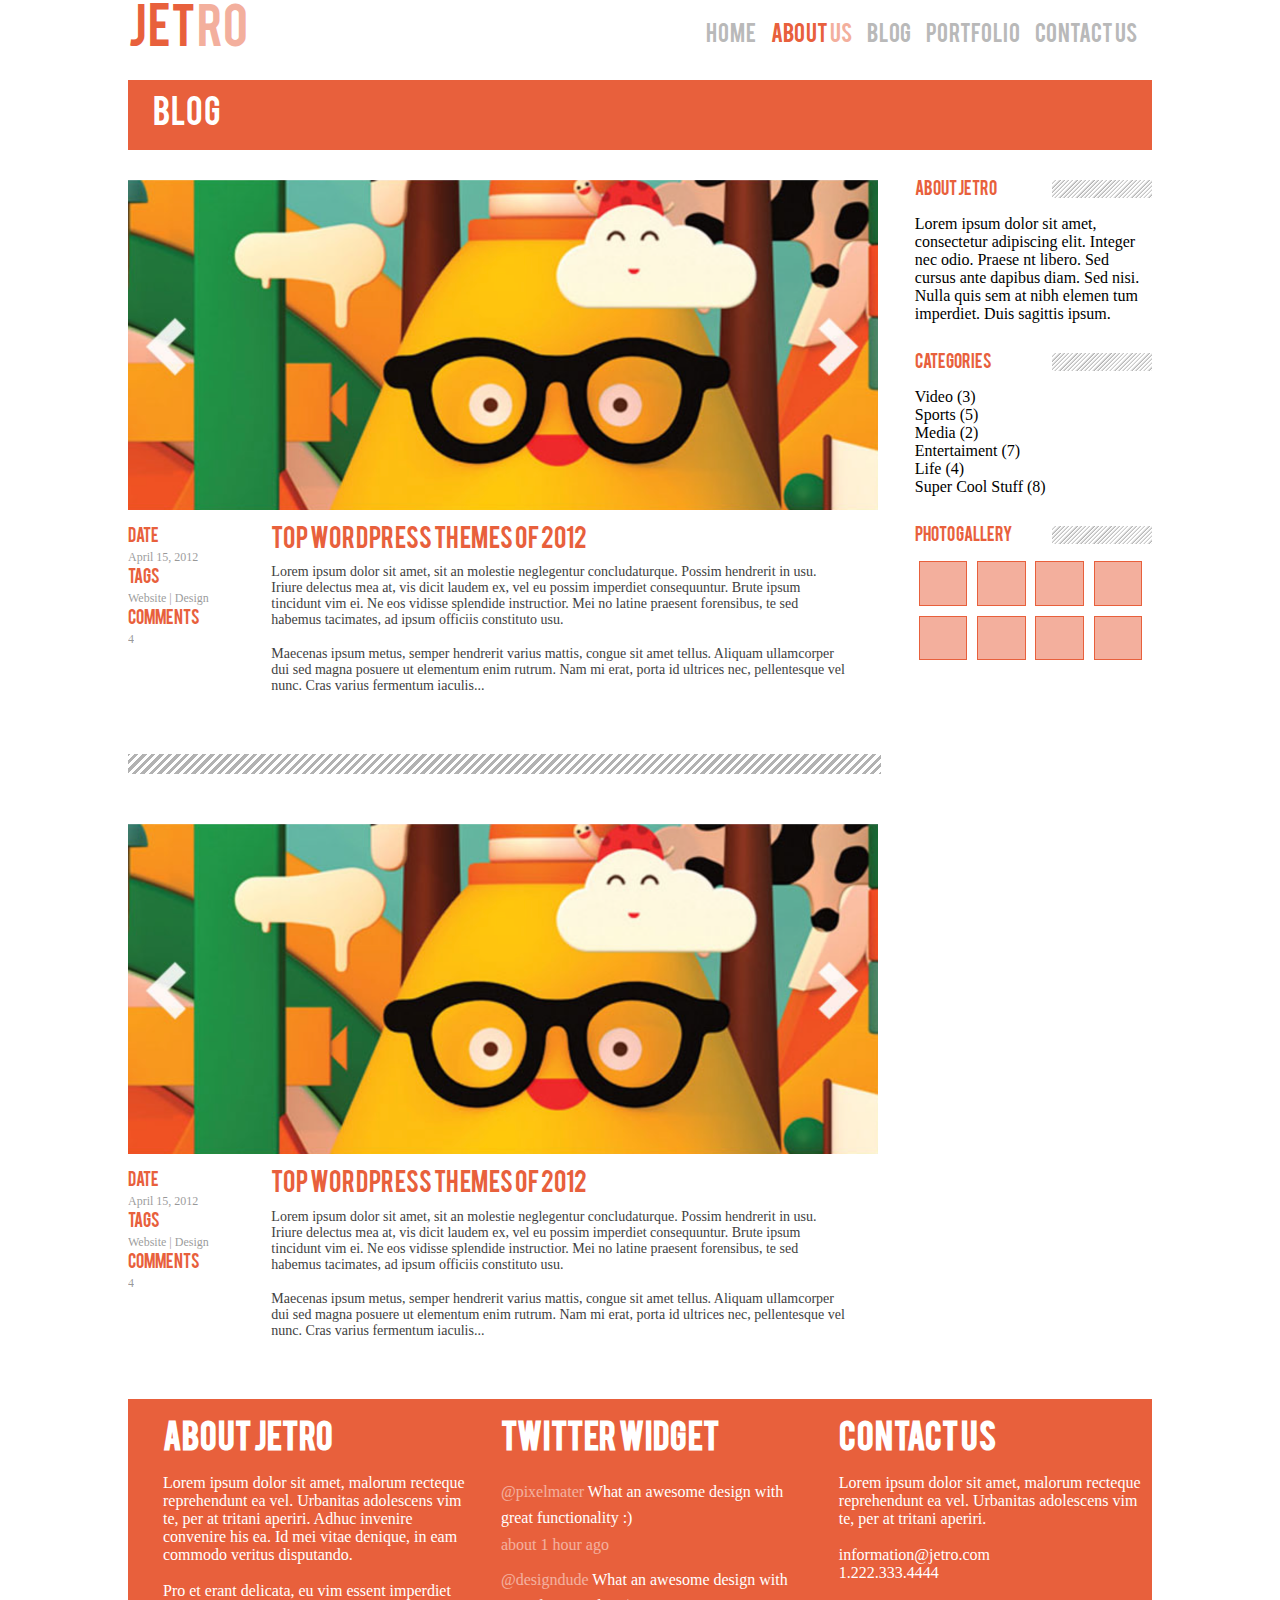
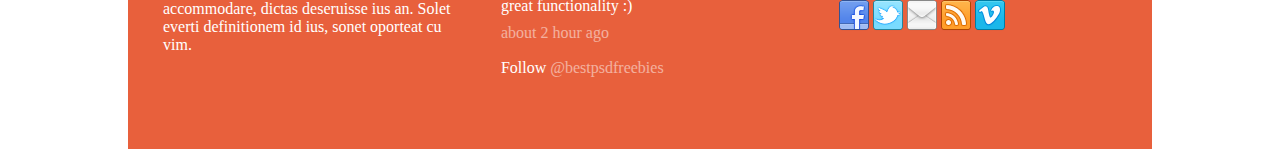
==== project/blog.html @ 08c4bfd9 "homework" ====
<!DOCTYPE html>
<html lang="en">
<head>
 <meta charset="UTF-8">
	<title>Blog</title>
	<link rel="stylesheet" type="text/css" href="css/blog.css">
</head>
<body>
		<div class="main">
		<header class="top">
			<div class="logo">
			JET<span class="ro">RO</span>
			</div>
			
			<nav>
				<ul class="nav">
					<li><a href="#"> Home</a></li>
					<li><a href="index.html"><span>About </span> <span class="ro">Us</span></a></li>
					<li><a href="blog.html">Blog</a></li>
					<li><a href="#">Portfolio</a></li>
					<li><a href="#">Contact Us</a></li>
				</ul>
			</nav>
			</header>
			<div class="title">
				BLOG
			</div>
				
					
					<div class="content">

					<div><img src="img/blogmain.png" width="750" height="330" alt="postimg"></div>
					<div class="date">
					<p class="pmain">DATE</p>
					<p class="pplus" >April 15, 2012</p>
					<p class="pmain">TAGS</p>
					<p class="pplus">Website | Design</p>
					<p class="pmain">COMMENTS</p>
					<p class="pplus">4</p>
					</div>
					<div class="post"><div class="posttitle">Top  WordPress  Themes  of  2012</div>	
					<p class="posttext">Lorem ipsum dolor sit amet, sit an molestie neglegentur concludaturque. Possim hendrerit in usu. Iriure delectus mea at, vis dicit laudem ex, vel eu possim imperdiet consequuntur. Brute ipsum tincidunt vim ei. Ne eos vidisse splendide instructior. Mei no latine praesent forensibus, te sed habemus tacimates, ad ipsum officiis constituto usu.</p>
					<br />
					<p class="posttext">Maecenas ipsum metus, semper hendrerit varius mattis, congue sit amet tellus. Aliquam ullamcorper dui sed magna posuere ut elementum enim rutrum. Nam mi erat, porta id ultrices nec, pellentesque vel nunc. Cras varius fermentum iaculis...</p>
					</div>
					<div class="border"></div>
					<div><img src="img/blogmain.png" width="750" height="330" alt="postimg"></div>
					<div class="date">
					<p class="pmain">DATE</p>
					<p class="pplus" >April 15, 2012</p>
					<p class="pmain">TAGS</p>
					<p class="pplus">Website | Design</p>
					<p class="pmain">COMMENTS</p>
					<p class="pplus">4</p>
					</div>
					<div class="post"><div class="posttitle">Top  WordPress  Themes  of  2012</div>	
					<p class="posttext">Lorem ipsum dolor sit amet, sit an molestie neglegentur concludaturque. Possim hendrerit in usu. Iriure delectus mea at, vis dicit laudem ex, vel eu possim imperdiet consequuntur. Brute ipsum tincidunt vim ei. Ne eos vidisse splendide instructior. Mei no latine praesent forensibus, te sed habemus tacimates, ad ipsum officiis constituto usu.</p>
					<br />
					<p class="posttext">Maecenas ipsum metus, semper hendrerit varius mattis, congue sit amet tellus. Aliquam ullamcorper dui sed magna posuere ut elementum enim rutrum. Nam mi erat, porta id ultrices nec, pellentesque vel nunc. Cras varius fermentum iaculis...</p>
					</div>
			</div>

			<aside class="menu">
				<div class="mtitle">ABOUT JETRO</div>
				<div class="mcontent">Lorem ipsum dolor sit amet, consectetur adipiscing elit. Integer nec odio. Praese nt libero. Sed cursus ante dapibus diam. Sed nisi. Nulla quis sem at nibh elemen tum imperdiet. Duis sagittis ipsum.
				</div>
				<div class="mtitle">CATEGORIES</div>
				<div class="mcontent">
					<div class="menu1">	
					<ul>
					<li>Video (3)</li>
					<li>Sports (5)</li>
					<li>Media (2)</li>
					<li>Entertaiment (7)</li>
					<li>Life (4)</li>
					<li>Super Cool Stuff (8)</li>
					</ul>
					</div>
				</div>
			<div class="mtitle">PHOTO   GALLERY
				</div>
				<div class="mcontent">
					<div class="gallery"></div>
					<div class="gallery"></div>
					<div class="gallery"></div>
					<div class="gallery"></div>
					<div class="gallery"></div>
					<div class="gallery"></div>
					<div class="gallery"></div>
					<div class="gallery"></div>
				</div>
			</aside>

			<footer>
			<div class="fname1"><h1>About Jetro</h1>
			<br />
			<p>Lorem ipsum dolor sit amet, malorum recteque reprehendunt ea vel. Urbanitas adolescens vim te, per at tritani aperiri. Adhuc invenire convenire his ea. Id mei vitae denique, in eam commodo veritus disputando. </p>
			<br />

			<p>Pro et erant delicata, eu vim essent imperdiet accommodare, dictas deseruisse ius an. Solet everti definitionem id ius, sonet oporteat cu vim.</p>
			</div>
			<div class="fname2"><h1>Twitter Widget</h1>
			<br />
			<span class="sfoot">@pixelmater</span> What an awesome design with great functionality :)
			<br />
			<span class="sfoot">about 1 hour ago</span>
			<br />
			<span class="sfoot">@designdude</span> What an awesome design with great functionality :)
			<br />
			<span class="sfoot">about 2 hour ago</span>
			<br />
			Follow <span class="sfoot">@bestpsdfreebies</span>
			</div>
			<div class="fname3"><h1>Contact Us</h1>
			<br />
			<p>Lorem ipsum dolor sit amet, malorum recteque reprehendunt ea vel. Urbanitas adolescens vim te, per at tritani aperiri. </p>
					<br />
				<p>information@jetro.com</p>
				<p>1.222.333.4444</p>
				<br />
				<div class="social">
				<a href="#"><img src="img/facebook.png" alt="facebook me"></a>
				<a href="#"><img src="img/twitter.png" alt="twitt me"></a>
				<a href="#"><img src="img/mail.png" alt="send me"></a>
				<a href="#"><img src="img/rss.png" alt="add to rss"></a>
				<a href="#"><img src="img/vimeo.png" alt="vim me"></a>
				</div>
			</div>
		</footer>
		</div>
				
		
	</body>
</html>
---- project/css/blog.css ----
* {
	margin: 0;
	padding: 0;
	box-sizing: border-box;
}


@font-face {
	font-family: 'bebasregular';
	src: url('../fonts/BEBAS___-webfont.eot');
	src: url('../fonts/BEBAS___-webfont.eot?#iefix') format('embedded-opentype'),
		 url('../fonts/BEBAS___-webfont.woff') format('woff'),
		 url('../fonts/BEBAS___-webfont.ttf') format('truetype')
		 url('../fonts/BEBAS___-webfont.svg#bebasregular') format('svg');
	font-weight: normal;
	font-style: normal;
}

.logo {
	font-family: 'bebasregular', Arial, sans-serif;
	color: #e8603c;
	margin-top: 8px;
	font-size: 36pt;
	float: left;
}

.ro
{
	color: #f3af9d;
}

.main {
	margin: auto;
	width: 1024px;
}
.top {
	height: 80px;
}

.nav {
	list-style: none;
	float: right;
	margin-top: 25px;
}

.nav li {
	color: #b9b9b9;
	font-family: 'bebasregular', Arial, sans-serif;
	font-size: 16pt;
	margin-right: 15px;
	float: left;
}
a:link{
	color: #b9b9b9;
	text-decoration: none;

}
li span:first-child
{
	color: #e8603c;
}
a:visited{
	color: #b9b9b9;
}


.title 

{
	font-family: 'bebasregular', Arial, sans-serif;
	height: 70px;
	color: #ffffff;
	line-height: 70px;
	background-color: #e8603c;
	font-size: 24pt;
	padding-left: 25px;
	margin-bottom: 30px;
}

.content
{
	float: left;
	width: 70%;
	margin-right:70px;
}

.date
{
	width: 20%;
	float: left;
	margin-top: 15px;
}
.pmain
{
	font-family: 'bebasregular';
	color: #e8603c;
	font-size:16px;
	margin-bottom: 5px;
}
.pplus
{
	margin-bottom: 5px;
	line-height: 15px;
	font-family: 'Helvetica Neue';
	font-size: 12px;
	opacity: 0.4;
}
.post
{
	margin-top: 15px;
margin-left: 20%;
margin-bottom: 60px;
}
.posttitle
{
	font-family: 'bebasregular';
	color: #e8603c;
	margin-bottom: 2%;
	font-size: 24px;
}
.posttext
{
	font-family: 'Helvetica Neue';
	font-size: 14px;
	color: #414141;
}
.border
{
	margin-bottom: 50px;
width: 105%;
height: 20px;
clear: both;
background-image: repeating-linear-gradient(-45deg, rgba(0, 0, 0, .3) 5px, rgba(0, 0, 0, .3) 8px, transparent 7px, transparent 11px)
}

.menu
{
	padding-left: 5%;
}
.mtitle
{
	color: #e8603c;
	font-family: 'bebasregular', Arial, sans-serif;
	padding-bottom: 15px;
	line-height: 20px;

}

.mcontent
{
	margin-bottom: 30px;
	list-style: none;
}

.menu1 li {
 list-style-type: none;
}

.gallery
{
	float: right;
	width: 5%;
	height: 3.5vw;
	margin-right: 1%;
	margin-bottom: 1%;
	background-color: #f3af9d;
	border: 1px solid #e8603c;

}

.mtitle:after{
	float: right;
	content:" ";
	display: inline-block;
	width: 100px;
	height: 18px;
	background-image: repeating-linear-gradient(-45deg, rgba(0,0,0,.3) 8px, rgba(0,0,0,.3) 6px,transparent 10px,transparent 11px);

}

footer 
{
	width: 100%;
	height: 350px;
	clear: both;
	background-color:#e8603c;
	color:white;

}

footer h1
{
	font-family: 'bebasregular';
}


.fname1
{	
	font-family: 'Helvetica Neue';
	width: 33%;
	float: left;
	padding-left: 35px;
	margin-top: 25px;
}

.fname2
{
	font-family: 'Helvetica Neue';
	width: 33%;
	float: left;
	padding-left: 35px;
	margin-top: 25px;
}

.fname3
{
	font-family: 'Helvetica Neue';
	width: 33%;
	float: left;
	padding-left: 35px;
	margin-top: 25px;
}
.sfoot
{
	line-height: 35px;
	font-family: 'Helvetica Neue';
	font-size: 16px;
	opacity: 0.5;
}
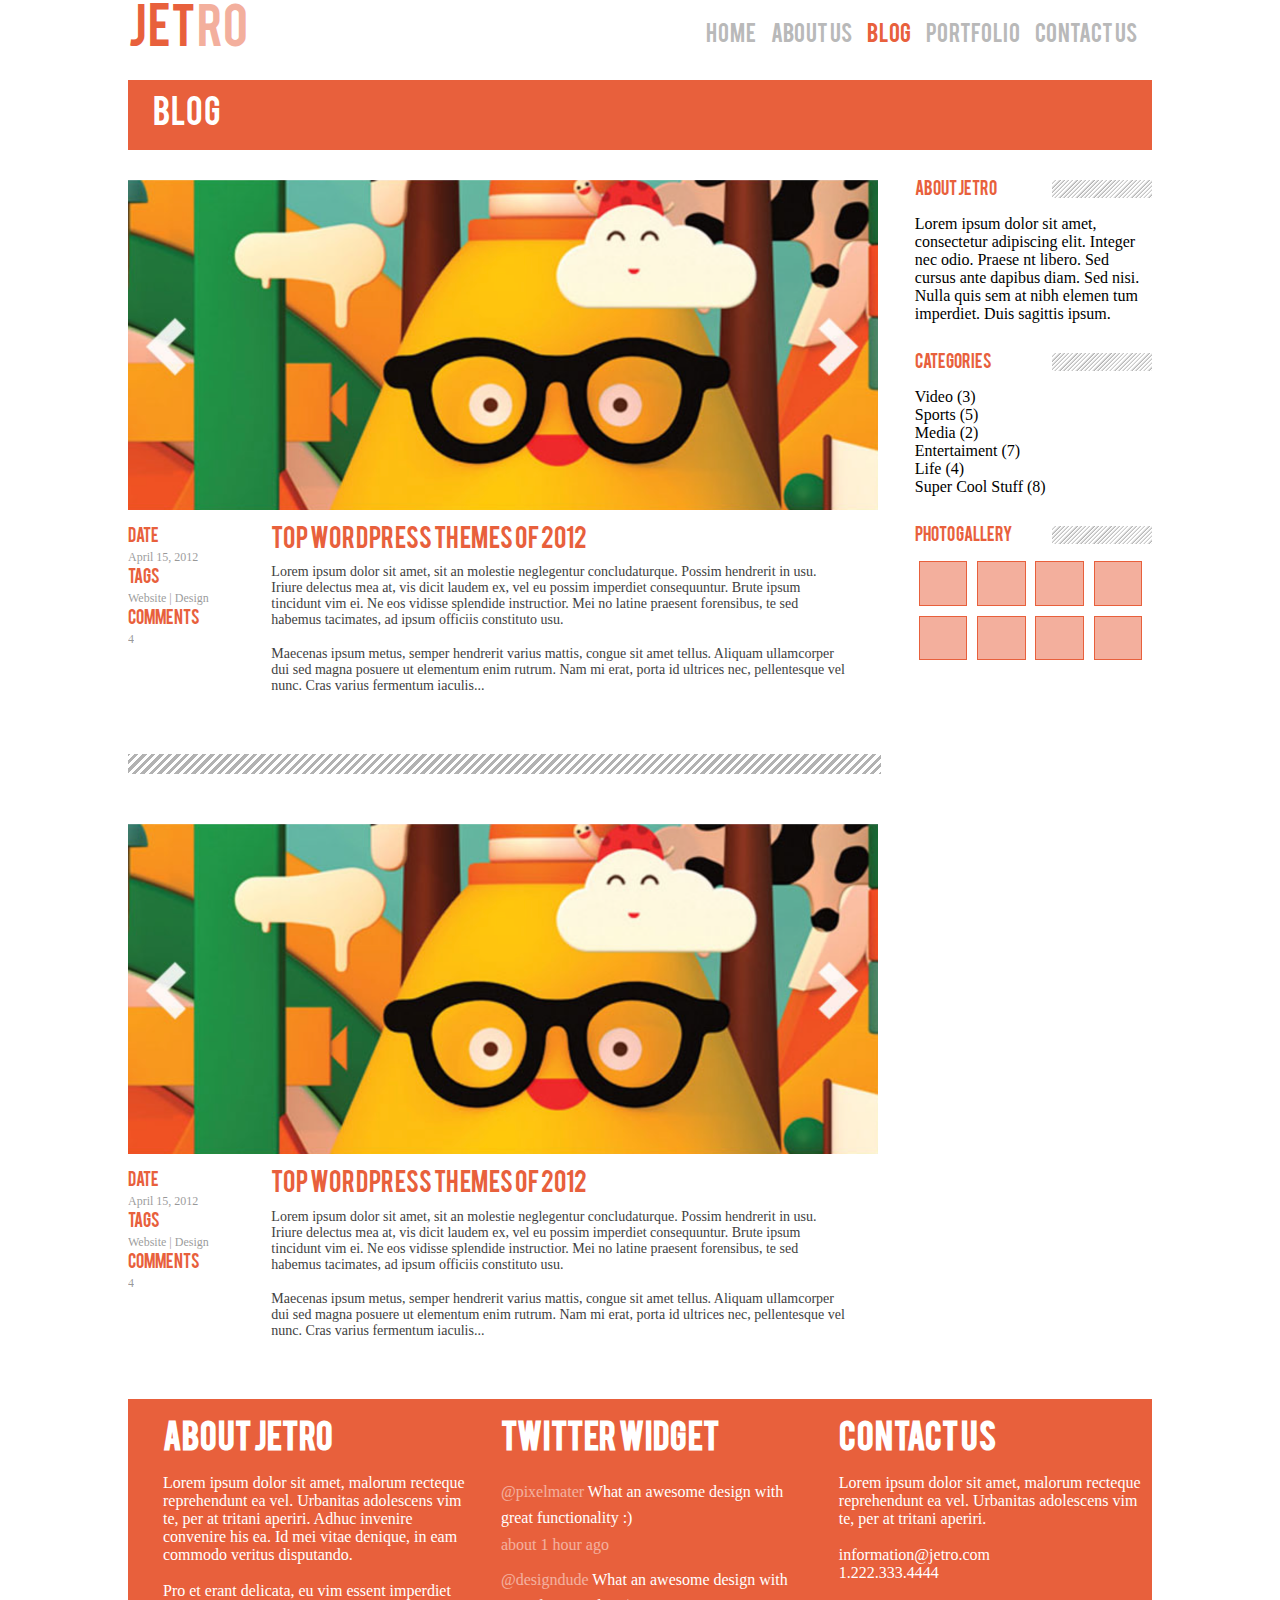
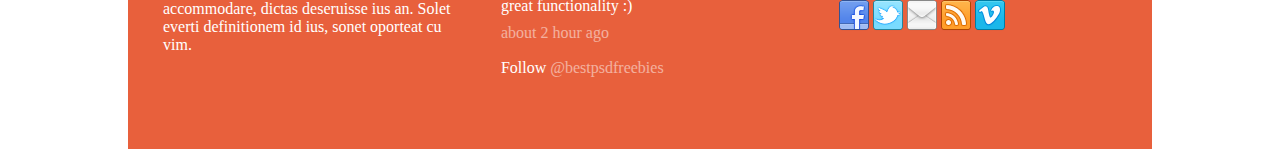
==== commit 846cee91: "blog update" ====
--- a/project/blog.html
+++ b/project/blog.html
@@ -14,9 +14,9 @@
 			
 			<nav>
 				<ul class="nav">
-					<li><a href="#"> Home</a></li>
-					<li><a href="index.html"><span>About </span> <span class="ro">Us</span></a></li>
-					<li><a href="blog.html">Blog</a></li>
+					<li><a href="#">Home</a></li>
+					<li><a href="index.html">About Us</a></li>
+					<li><a href="blog.html"><span>Blog</span></a></li>
 					<li><a href="#">Portfolio</a></li>
 					<li><a href="#">Contact Us</a></li>
 				</ul>
--- a/project/css/blog.css
+++ b/project/css/blog.css
@@ -7,14 +7,14 @@
 
 @font-face {
 	font-family: 'bebasregular';
-	src: url('../fonts/BEBAS___-webfont.eot');
-	src: url('../fonts/BEBAS___-webfont.eot?#iefix') format('embedded-opentype'),
-		 url('../fonts/BEBAS___-webfont.woff') format('woff'),
-		 url('../fonts/BEBAS___-webfont.ttf') format('truetype')
-		 url('../fonts/BEBAS___-webfont.svg#bebasregular') format('svg');
+	src: url("../fonts/BEBAS___-webfont.eot");
+	src: url("../fonts/BEBAS___-webfont.eot?#iefix")format("embedded-opentype"),
+	url("../fonts/BEBAS___-webfont.woff") format("woff"),
+	url("../fonts/BEBAS___-webfont.ttf") format("truetype");
+	font-style: normal;
 	font-weight: normal;
-	font-style: normal;
-}
+}
+
 
 .logo {
 	font-family: 'bebasregular', Arial, sans-serif;
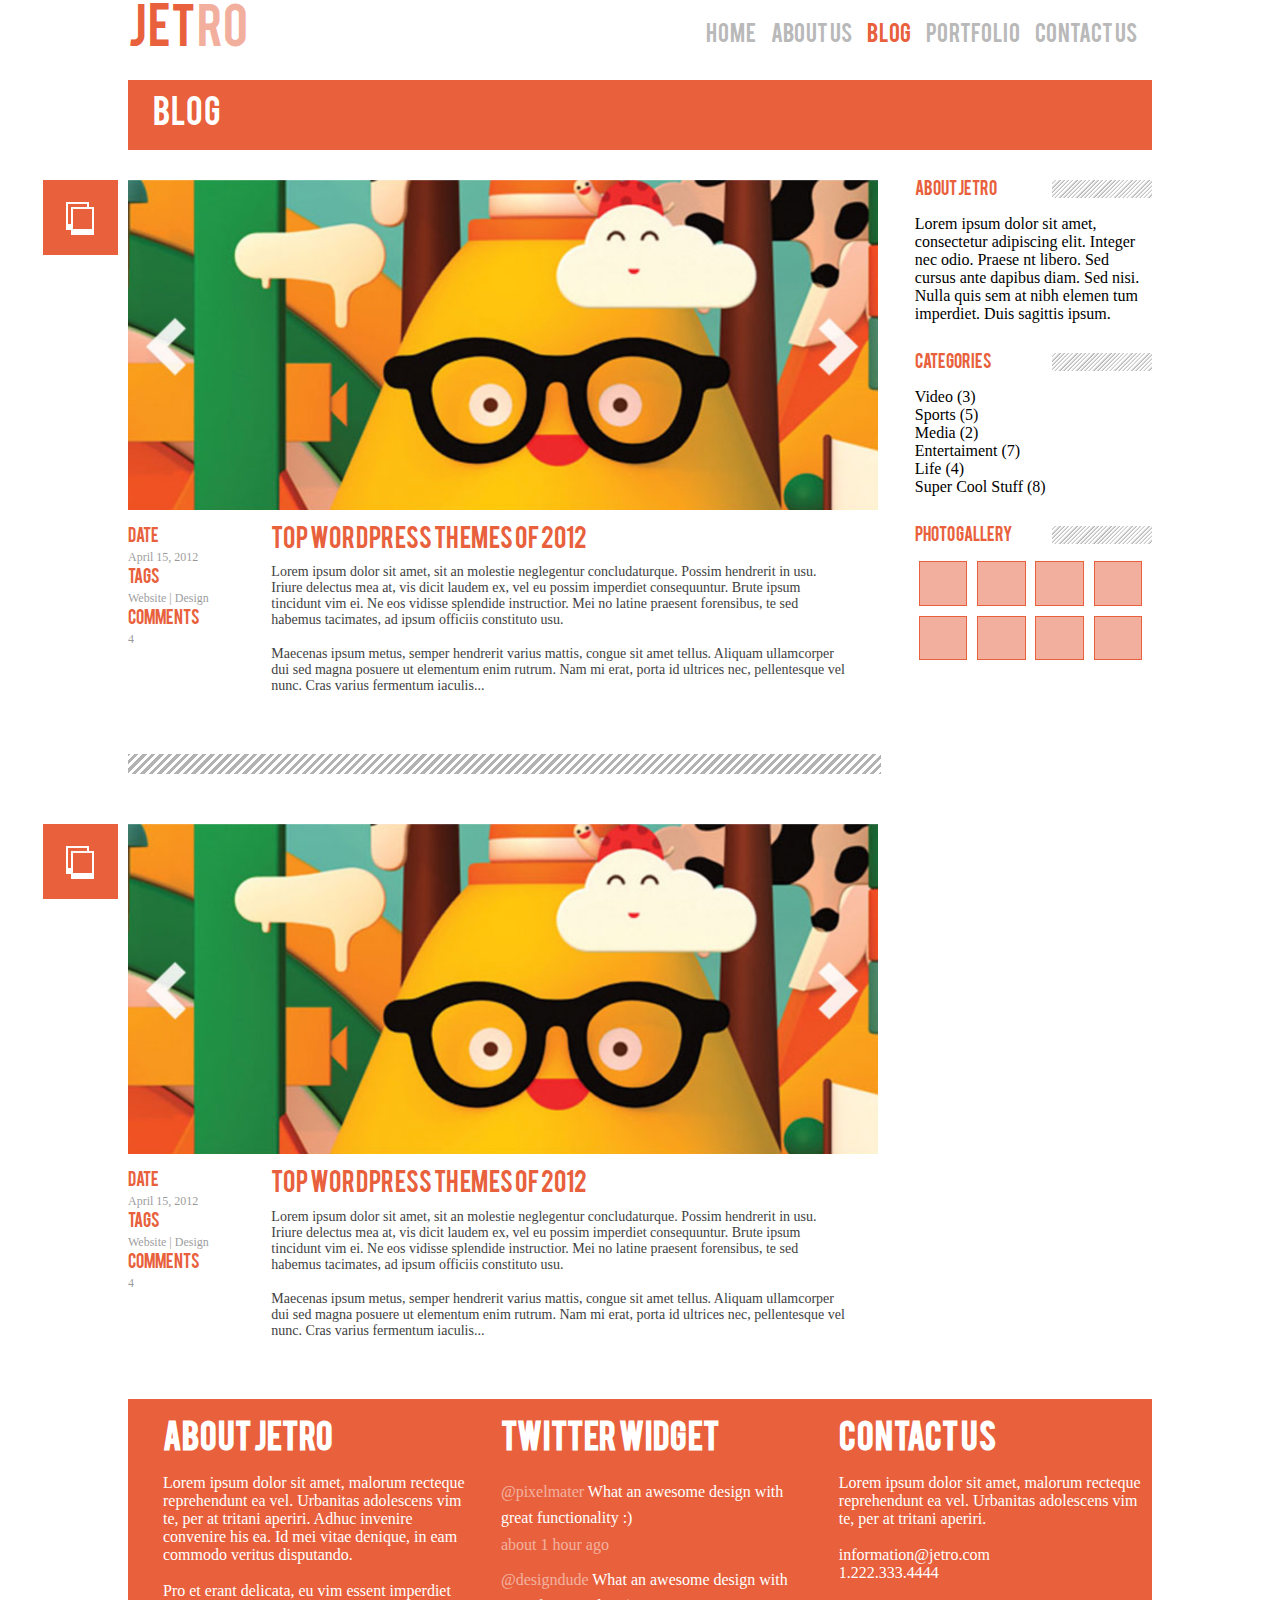
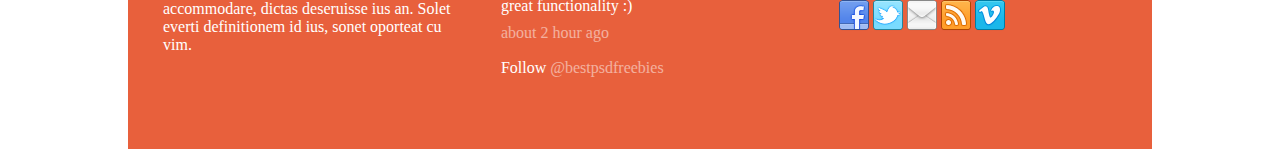
==== commit 2b88248f: "last version" ====
--- a/project/blog.html
+++ b/project/blog.html
@@ -29,7 +29,7 @@
 					
 					<div class="content">
 
-					<div><img src="img/blogmain.png" width="750" height="330" alt="postimg"></div>
+					<div class="homebar"></div><div><img src="img/blogmain.png" width="750" height="330" alt="postimg"></div>
 					<div class="date">
 					<p class="pmain">DATE</p>
 					<p class="pplus" >April 15, 2012</p>
@@ -44,7 +44,7 @@
 					<p class="posttext">Maecenas ipsum metus, semper hendrerit varius mattis, congue sit amet tellus. Aliquam ullamcorper dui sed magna posuere ut elementum enim rutrum. Nam mi erat, porta id ultrices nec, pellentesque vel nunc. Cras varius fermentum iaculis...</p>
 					</div>
 					<div class="border"></div>
-					<div><img src="img/blogmain.png" width="750" height="330" alt="postimg"></div>
+					<div class="homebar"></div><div><img src="img/blogmain.png" width="750" height="330" alt="postimg"></div>
 					<div class="date">
 					<p class="pmain">DATE</p>
 					<p class="pplus" >April 15, 2012</p>
--- a/project/css/blog.css
+++ b/project/css/blog.css
@@ -228,3 +228,9 @@
 	opacity: 0.5;
 }
 
+.homebar {
+	position: absolute;
+	width: 75px;
+	height: 75px;
+	background-image: url('../img/homebar.png');
+	margin-left: -85px;
